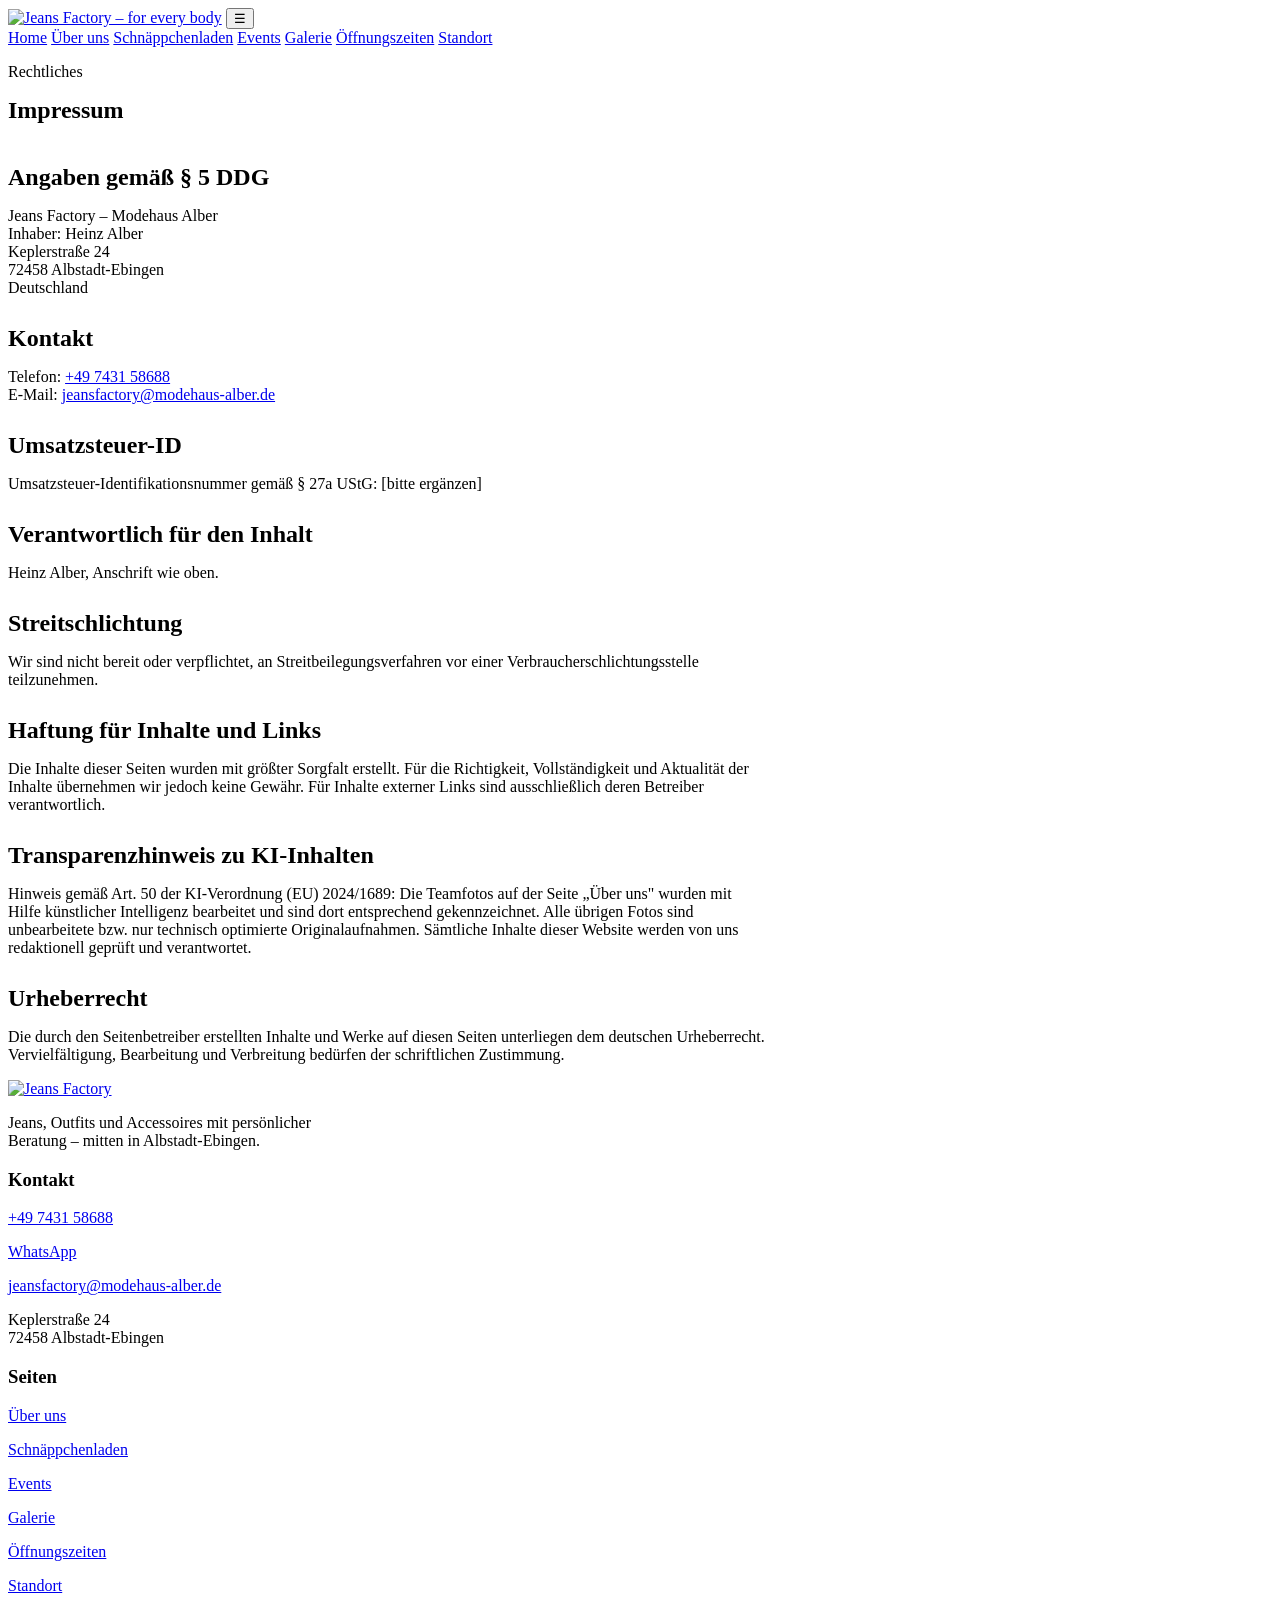
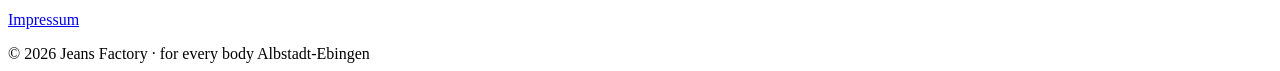
==== impressum.html @ 27e320bf "KI-bearbeitete Teamfotos kennzeichnen (Art. 50 KI-VO) - Dezente Zeile 'Foto KI-bearbeitet' unter den" ====
<!DOCTYPE html>
<html lang="de">
<head>
<meta charset="UTF-8">
<meta name="viewport" content="width=device-width, initial-scale=1.0">
<title>Impressum | Jeans Factory Albstadt-Ebingen</title>
<meta name="robots" content="noindex">
<link rel="stylesheet" href="site.css">
</head>
<body>

<header class="site-header">
  <a class="logo-chip" href="index.html"><img src="assets/logo-jeansfactory.png" alt="Jeans Factory – for every body"></a>
  <button class="nav-toggle" aria-label="Menü">☰</button>
  <nav class="site-nav">
    <a href="index.html">Home</a>
    <a href="ueber-uns.html">Über uns</a>
    <a href="schnaeppchenladen.html">Schnäppchenladen</a>
    <a href="events.html">Events</a>
    <a href="galerie.html">Galerie</a>
    <a href="oeffnungszeiten.html">Öffnungszeiten</a>
    <a href="standort.html">Standort</a>
  </nav>
</header>

<main>
<section class="section">
  <div class="wrap" style="max-width: 760px;">
    <p class="eyebrow">Rechtliches</p>
    <h1 class="h1" style="margin: 12px 0 40px;">Impressum</h1>

    <h2 class="h3" style="margin-bottom: 12px;">Angaben gemäß § 5 DDG</h2>
    <p class="muted" style="margin-bottom: 28px;">
      Jeans Factory – Modehaus Alber<br>
      Inhaber: Heinz Alber<br>
      Keplerstraße 24<br>
      72458 Albstadt-Ebingen<br>
      Deutschland
    </p>

    <h2 class="h3" style="margin-bottom: 12px;">Kontakt</h2>
    <p class="muted" style="margin-bottom: 28px;">
      Telefon: <a href="tel:+49743158688">+49 7431 58688</a><br>
      E-Mail: <a href="mailto:jeansfactory@modehaus-alber.de">jeansfactory@modehaus-alber.de</a>
    </p>

    <h2 class="h3" style="margin-bottom: 12px;">Umsatzsteuer-ID</h2>
    <p class="muted" style="margin-bottom: 28px;">Umsatzsteuer-Identifikationsnummer gemäß § 27a UStG: [bitte ergänzen]</p>

    <h2 class="h3" style="margin-bottom: 12px;">Verantwortlich für den Inhalt</h2>
    <p class="muted" style="margin-bottom: 28px;">Heinz Alber, Anschrift wie oben.</p>

    <h2 class="h3" style="margin-bottom: 12px;">Streitschlichtung</h2>
    <p class="muted" style="margin-bottom: 28px;">Wir sind nicht bereit oder verpflichtet, an Streitbeilegungsverfahren vor einer Verbraucherschlichtungsstelle teilzunehmen.</p>

    <h2 class="h3" style="margin-bottom: 12px;">Haftung für Inhalte und Links</h2>
    <p class="muted" style="margin-bottom: 28px;">Die Inhalte dieser Seiten wurden mit größter Sorgfalt erstellt. Für die Richtigkeit, Vollständigkeit und Aktualität der Inhalte übernehmen wir jedoch keine Gewähr. Für Inhalte externer Links sind ausschließlich deren Betreiber verantwortlich.</p>

    <h2 class="h3" style="margin-bottom: 12px;">Transparenzhinweis zu KI-Inhalten</h2>
    <p class="muted" style="margin-bottom: 28px;">Hinweis gemäß Art. 50 der KI-Verordnung (EU) 2024/1689: Die Teamfotos auf der Seite „Über uns" wurden mit Hilfe künstlicher Intelligenz bearbeitet und sind dort entsprechend gekennzeichnet. Alle übrigen Fotos sind unbearbeitete bzw. nur technisch optimierte Originalaufnahmen. Sämtliche Inhalte dieser Website werden von uns redaktionell geprüft und verantwortet.</p>

    <h2 class="h3" style="margin-bottom: 12px;">Urheberrecht</h2>
    <p class="muted">Die durch den Seitenbetreiber erstellten Inhalte und Werke auf diesen Seiten unterliegen dem deutschen Urheberrecht. Vervielfältigung, Bearbeitung und Verbreitung bedürfen der schriftlichen Zustimmung.</p>
  </div>
</section>
</main>

<footer class="site-footer">
  <div class="wrap footer-grid">
    <div>
      <a class="logo-chip" href="index.html" style="margin-bottom: 16px;"><img src="assets/logo-jeansfactory.png" alt="Jeans Factory" style="height: 38px;"></a>
      <p class="muted" style="max-width: 320px;">Jeans, Outfits und Accessoires mit persönlicher Beratung – mitten in Albstadt-Ebingen.</p>
    </div>
    <div>
      <h3 class="h3">Kontakt</h3>
      <p><a href="tel:+49743158688">+49 7431 58688</a></p>
      <p><a href="https://wa.me/49743158688">WhatsApp</a></p>
      <p><a href="mailto:jeansfactory@modehaus-alber.de">jeansfactory@modehaus-alber.de</a></p>
      <p class="muted">Keplerstraße 24<br>72458 Albstadt-Ebingen</p>
    </div>
    <div>
      <h3 class="h3">Seiten</h3>
      <p><a href="ueber-uns.html">Über uns</a></p>
      <p><a href="schnaeppchenladen.html">Schnäppchenladen</a></p>
      <p><a href="events.html">Events</a></p>
      <p><a href="galerie.html">Galerie</a></p>
      <p><a href="oeffnungszeiten.html">Öffnungszeiten</a></p>
      <p><a href="standort.html">Standort</a></p>
      <p><a href="impressum.html">Impressum</a></p>
    </div>
  </div>
  <div class="wrap footer-note">
    <span>© 2026 Jeans Factory · for every body</span>
    <span>Albstadt-Ebingen</span>
  </div>
</footer>

<script src="site.js"></script>
</body>
</html>
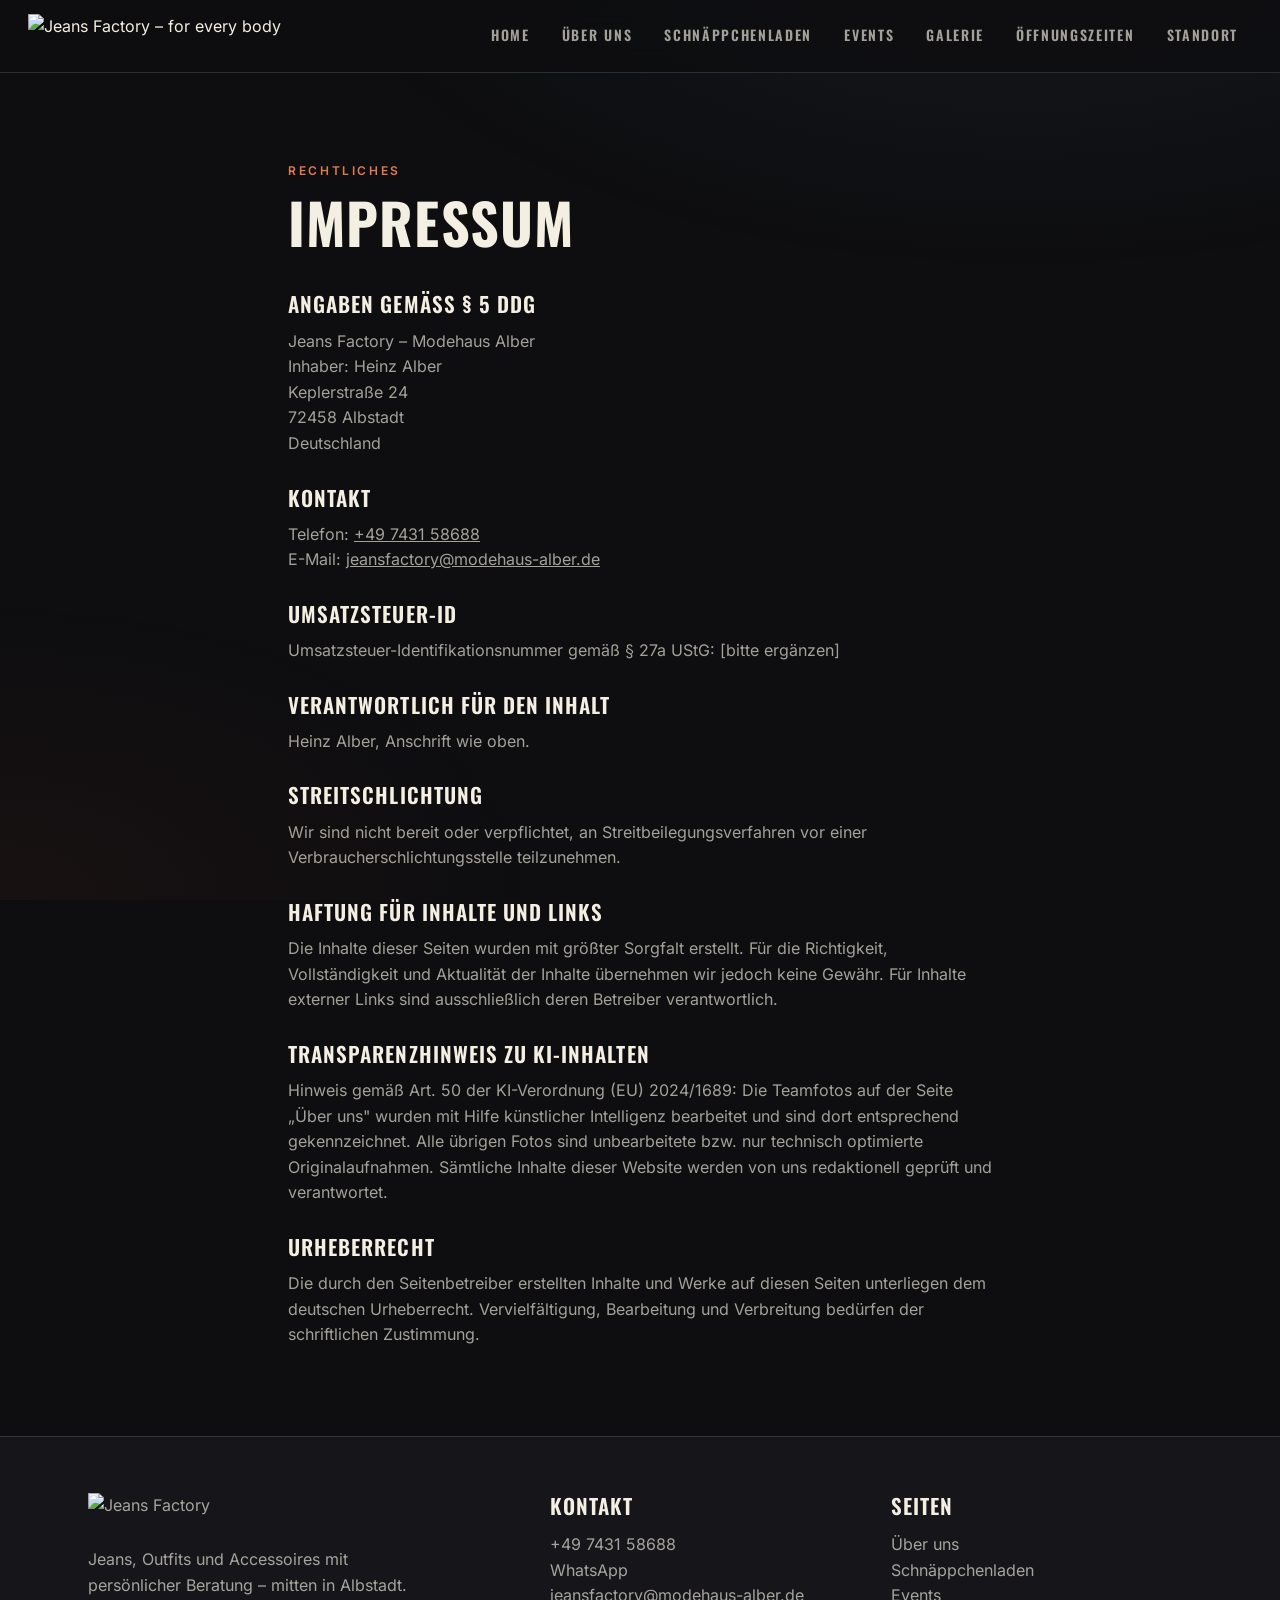
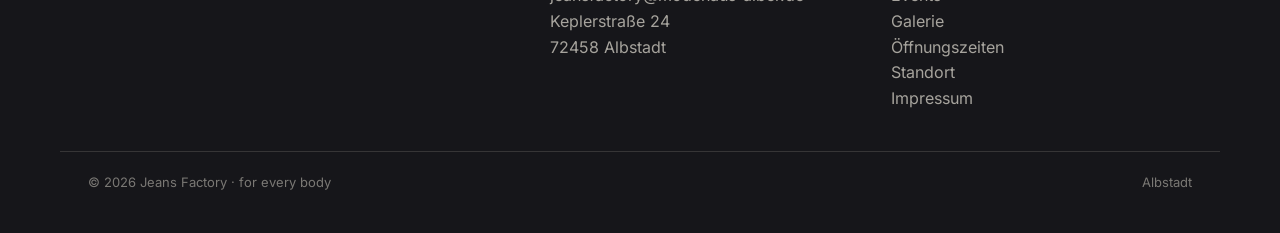
==== commit 0d271897: "Merge main (CSP-Härtung, korrigierte Kontaktdaten) und Verbesserungen CSP-konform portieren Alle Inl" ====
--- a/impressum.html
+++ b/impressum.html
@@ -3,7 +3,9 @@
 <head>
 <meta charset="UTF-8">
 <meta name="viewport" content="width=device-width, initial-scale=1.0">
-<title>Impressum | Jeans Factory Albstadt-Ebingen</title>
+<meta http-equiv="Content-Security-Policy" content="default-src 'none'; script-src 'self'; style-src 'self'; img-src 'self'; font-src 'self'; frame-src https://www.google.com; connect-src 'self'; form-action 'self'; base-uri 'none'; upgrade-insecure-requests">
+<meta name="referrer" content="strict-origin-when-cross-origin">
+<title>Impressum | Jeans Factory Albstadt</title>
 <meta name="robots" content="noindex">
 <link rel="stylesheet" href="site.css">
 </head>
@@ -25,41 +27,41 @@
 
 <main>
 <section class="section">
-  <div class="wrap" style="max-width: 760px;">
+  <div class="wrap u19">
     <p class="eyebrow">Rechtliches</p>
-    <h1 class="h1" style="margin: 12px 0 40px;">Impressum</h1>
+    <h1 class="h1 u20">Impressum</h1>
 
-    <h2 class="h3" style="margin-bottom: 12px;">Angaben gemäß § 5 DDG</h2>
-    <p class="muted" style="margin-bottom: 28px;">
+    <h2 class="h3 u21">Angaben gemäß § 5 DDG</h2>
+    <p class="muted u4">
       Jeans Factory – Modehaus Alber<br>
       Inhaber: Heinz Alber<br>
       Keplerstraße 24<br>
-      72458 Albstadt-Ebingen<br>
+      72458 Albstadt<br>
       Deutschland
     </p>
 
-    <h2 class="h3" style="margin-bottom: 12px;">Kontakt</h2>
-    <p class="muted" style="margin-bottom: 28px;">
+    <h2 class="h3 u21">Kontakt</h2>
+    <p class="muted u4">
       Telefon: <a href="tel:+49743158688">+49 7431 58688</a><br>
       E-Mail: <a href="mailto:jeansfactory@modehaus-alber.de">jeansfactory@modehaus-alber.de</a>
     </p>
 
-    <h2 class="h3" style="margin-bottom: 12px;">Umsatzsteuer-ID</h2>
-    <p class="muted" style="margin-bottom: 28px;">Umsatzsteuer-Identifikationsnummer gemäß § 27a UStG: [bitte ergänzen]</p>
+    <h2 class="h3 u21">Umsatzsteuer-ID</h2>
+    <p class="muted u4">Umsatzsteuer-Identifikationsnummer gemäß § 27a UStG: [bitte ergänzen]</p>
 
-    <h2 class="h3" style="margin-bottom: 12px;">Verantwortlich für den Inhalt</h2>
-    <p class="muted" style="margin-bottom: 28px;">Heinz Alber, Anschrift wie oben.</p>
+    <h2 class="h3 u21">Verantwortlich für den Inhalt</h2>
+    <p class="muted u4">Heinz Alber, Anschrift wie oben.</p>
 
-    <h2 class="h3" style="margin-bottom: 12px;">Streitschlichtung</h2>
-    <p class="muted" style="margin-bottom: 28px;">Wir sind nicht bereit oder verpflichtet, an Streitbeilegungsverfahren vor einer Verbraucherschlichtungsstelle teilzunehmen.</p>
+    <h2 class="h3 u21">Streitschlichtung</h2>
+    <p class="muted u4">Wir sind nicht bereit oder verpflichtet, an Streitbeilegungsverfahren vor einer Verbraucherschlichtungsstelle teilzunehmen.</p>
 
-    <h2 class="h3" style="margin-bottom: 12px;">Haftung für Inhalte und Links</h2>
-    <p class="muted" style="margin-bottom: 28px;">Die Inhalte dieser Seiten wurden mit größter Sorgfalt erstellt. Für die Richtigkeit, Vollständigkeit und Aktualität der Inhalte übernehmen wir jedoch keine Gewähr. Für Inhalte externer Links sind ausschließlich deren Betreiber verantwortlich.</p>
+    <h2 class="h3 u21">Haftung für Inhalte und Links</h2>
+    <p class="muted u4">Die Inhalte dieser Seiten wurden mit größter Sorgfalt erstellt. Für die Richtigkeit, Vollständigkeit und Aktualität der Inhalte übernehmen wir jedoch keine Gewähr. Für Inhalte externer Links sind ausschließlich deren Betreiber verantwortlich.</p>
 
-    <h2 class="h3" style="margin-bottom: 12px;">Transparenzhinweis zu KI-Inhalten</h2>
-    <p class="muted" style="margin-bottom: 28px;">Hinweis gemäß Art. 50 der KI-Verordnung (EU) 2024/1689: Die Teamfotos auf der Seite „Über uns" wurden mit Hilfe künstlicher Intelligenz bearbeitet und sind dort entsprechend gekennzeichnet. Alle übrigen Fotos sind unbearbeitete bzw. nur technisch optimierte Originalaufnahmen. Sämtliche Inhalte dieser Website werden von uns redaktionell geprüft und verantwortet.</p>
+    <h2 class="h3 u21">Transparenzhinweis zu KI-Inhalten</h2>
+    <p class="muted u4">Hinweis gemäß Art. 50 der KI-Verordnung (EU) 2024/1689: Die Teamfotos auf der Seite „Über uns" wurden mit Hilfe künstlicher Intelligenz bearbeitet und sind dort entsprechend gekennzeichnet. Alle übrigen Fotos sind unbearbeitete bzw. nur technisch optimierte Originalaufnahmen. Sämtliche Inhalte dieser Website werden von uns redaktionell geprüft und verantwortet.</p>
 
-    <h2 class="h3" style="margin-bottom: 12px;">Urheberrecht</h2>
+    <h2 class="h3 u21">Urheberrecht</h2>
     <p class="muted">Die durch den Seitenbetreiber erstellten Inhalte und Werke auf diesen Seiten unterliegen dem deutschen Urheberrecht. Vervielfältigung, Bearbeitung und Verbreitung bedürfen der schriftlichen Zustimmung.</p>
   </div>
 </section>
@@ -68,15 +70,15 @@
 <footer class="site-footer">
   <div class="wrap footer-grid">
     <div>
-      <a class="logo-chip" href="index.html" style="margin-bottom: 16px;"><img src="assets/logo-jeansfactory.png" alt="Jeans Factory" style="height: 38px;"></a>
-      <p class="muted" style="max-width: 320px;">Jeans, Outfits und Accessoires mit persönlicher Beratung – mitten in Albstadt-Ebingen.</p>
+      <a class="logo-chip u11" href="index.html"><img class="u12" src="assets/logo-jeansfactory.png" alt="Jeans Factory"></a>
+      <p class="muted u13">Jeans, Outfits und Accessoires mit persönlicher Beratung – mitten in Albstadt.</p>
     </div>
     <div>
       <h3 class="h3">Kontakt</h3>
       <p><a href="tel:+49743158688">+49 7431 58688</a></p>
-      <p><a href="https://wa.me/49743158688">WhatsApp</a></p>
+      <p><a href="https://wa.me/4915205650263">WhatsApp</a></p>
       <p><a href="mailto:jeansfactory@modehaus-alber.de">jeansfactory@modehaus-alber.de</a></p>
-      <p class="muted">Keplerstraße 24<br>72458 Albstadt-Ebingen</p>
+      <p class="muted">Keplerstraße 24<br>72458 Albstadt</p>
     </div>
     <div>
       <h3 class="h3">Seiten</h3>
@@ -91,7 +93,7 @@
   </div>
   <div class="wrap footer-note">
     <span>© 2026 Jeans Factory · for every body</span>
-    <span>Albstadt-Ebingen</span>
+    <span>Albstadt</span>
   </div>
 </footer>
 
--- a/site.css
+++ b/site.css
@@ -0,0 +1,657 @@
+/* Jeans Factory — Industrial dark site styles */
+/* Selbst gehostete Schriften (keine Anfragen an Google-Server) */
+@font-face {
+  font-family: 'Bebas Neue';
+  font-style: normal;
+  font-weight: 400;
+  font-display: swap;
+  src: url(assets/fonts/bebas-neue-latin-ext.woff2) format('woff2');
+  unicode-range: U+0100-02BA, U+02BD-02C5, U+02C7-02CC, U+02CE-02D7, U+02DD-02FF, U+0304, U+0308, U+0329, U+1D00-1DBF, U+1E00-1E9F, U+1EF2-1EFF, U+2020, U+20A0-20AB, U+20AD-20C0, U+2113, U+2C60-2C7F, U+A720-A7FF;
+}
+@font-face {
+  font-family: 'Bebas Neue';
+  font-style: normal;
+  font-weight: 400;
+  font-display: swap;
+  src: url(assets/fonts/bebas-neue-latin.woff2) format('woff2');
+  unicode-range: U+0000-00FF, U+0131, U+0152-0153, U+02BB-02BC, U+02C6, U+02DA, U+02DC, U+0304, U+0308, U+0329, U+2000-206F, U+20AC, U+2122, U+2191, U+2193, U+2212, U+2215, U+FEFF, U+FFFD;
+}
+@font-face {
+  font-family: 'Caveat';
+  font-style: normal;
+  font-weight: 500;
+  font-display: swap;
+  src: url(assets/fonts/caveat-latin-ext.woff2) format('woff2');
+  unicode-range: U+0100-02BA, U+02BD-02C5, U+02C7-02CC, U+02CE-02D7, U+02DD-02FF, U+0304, U+0308, U+0329, U+1D00-1DBF, U+1E00-1E9F, U+1EF2-1EFF, U+2020, U+20A0-20AB, U+20AD-20C0, U+2113, U+2C60-2C7F, U+A720-A7FF;
+}
+@font-face {
+  font-family: 'Caveat';
+  font-style: normal;
+  font-weight: 500;
+  font-display: swap;
+  src: url(assets/fonts/caveat-latin.woff2) format('woff2');
+  unicode-range: U+0000-00FF, U+0131, U+0152-0153, U+02BB-02BC, U+02C6, U+02DA, U+02DC, U+0304, U+0308, U+0329, U+2000-206F, U+20AC, U+2122, U+2191, U+2193, U+2212, U+2215, U+FEFF, U+FFFD;
+}
+@font-face {
+  font-family: 'Caveat';
+  font-style: normal;
+  font-weight: 700;
+  font-display: swap;
+  src: url(assets/fonts/caveat-latin-ext.woff2) format('woff2');
+  unicode-range: U+0100-02BA, U+02BD-02C5, U+02C7-02CC, U+02CE-02D7, U+02DD-02FF, U+0304, U+0308, U+0329, U+1D00-1DBF, U+1E00-1E9F, U+1EF2-1EFF, U+2020, U+20A0-20AB, U+20AD-20C0, U+2113, U+2C60-2C7F, U+A720-A7FF;
+}
+@font-face {
+  font-family: 'Caveat';
+  font-style: normal;
+  font-weight: 700;
+  font-display: swap;
+  src: url(assets/fonts/caveat-latin.woff2) format('woff2');
+  unicode-range: U+0000-00FF, U+0131, U+0152-0153, U+02BB-02BC, U+02C6, U+02DA, U+02DC, U+0304, U+0308, U+0329, U+2000-206F, U+20AC, U+2122, U+2191, U+2193, U+2212, U+2215, U+FEFF, U+FFFD;
+}
+@font-face {
+  font-family: 'Inter';
+  font-style: normal;
+  font-weight: 400;
+  font-display: swap;
+  src: url(assets/fonts/inter-latin-ext.woff2) format('woff2');
+  unicode-range: U+0100-02BA, U+02BD-02C5, U+02C7-02CC, U+02CE-02D7, U+02DD-02FF, U+0304, U+0308, U+0329, U+1D00-1DBF, U+1E00-1E9F, U+1EF2-1EFF, U+2020, U+20A0-20AB, U+20AD-20C0, U+2113, U+2C60-2C7F, U+A720-A7FF;
+}
+@font-face {
+  font-family: 'Inter';
+  font-style: normal;
+  font-weight: 400;
+  font-display: swap;
+  src: url(assets/fonts/inter-latin.woff2) format('woff2');
+  unicode-range: U+0000-00FF, U+0131, U+0152-0153, U+02BB-02BC, U+02C6, U+02DA, U+02DC, U+0304, U+0308, U+0329, U+2000-206F, U+20AC, U+2122, U+2191, U+2193, U+2212, U+2215, U+FEFF, U+FFFD;
+}
+@font-face {
+  font-family: 'Inter';
+  font-style: normal;
+  font-weight: 500;
+  font-display: swap;
+  src: url(assets/fonts/inter-latin-ext.woff2) format('woff2');
+  unicode-range: U+0100-02BA, U+02BD-02C5, U+02C7-02CC, U+02CE-02D7, U+02DD-02FF, U+0304, U+0308, U+0329, U+1D00-1DBF, U+1E00-1E9F, U+1EF2-1EFF, U+2020, U+20A0-20AB, U+20AD-20C0, U+2113, U+2C60-2C7F, U+A720-A7FF;
+}
+@font-face {
+  font-family: 'Inter';
+  font-style: normal;
+  font-weight: 500;
+  font-display: swap;
+  src: url(assets/fonts/inter-latin.woff2) format('woff2');
+  unicode-range: U+0000-00FF, U+0131, U+0152-0153, U+02BB-02BC, U+02C6, U+02DA, U+02DC, U+0304, U+0308, U+0329, U+2000-206F, U+20AC, U+2122, U+2191, U+2193, U+2212, U+2215, U+FEFF, U+FFFD;
+}
+@font-face {
+  font-family: 'Inter';
+  font-style: normal;
+  font-weight: 600;
+  font-display: swap;
+  src: url(assets/fonts/inter-latin-ext.woff2) format('woff2');
+  unicode-range: U+0100-02BA, U+02BD-02C5, U+02C7-02CC, U+02CE-02D7, U+02DD-02FF, U+0304, U+0308, U+0329, U+1D00-1DBF, U+1E00-1E9F, U+1EF2-1EFF, U+2020, U+20A0-20AB, U+20AD-20C0, U+2113, U+2C60-2C7F, U+A720-A7FF;
+}
+@font-face {
+  font-family: 'Inter';
+  font-style: normal;
+  font-weight: 600;
+  font-display: swap;
+  src: url(assets/fonts/inter-latin.woff2) format('woff2');
+  unicode-range: U+0000-00FF, U+0131, U+0152-0153, U+02BB-02BC, U+02C6, U+02DA, U+02DC, U+0304, U+0308, U+0329, U+2000-206F, U+20AC, U+2122, U+2191, U+2193, U+2212, U+2215, U+FEFF, U+FFFD;
+}
+@font-face {
+  font-family: 'Inter';
+  font-style: normal;
+  font-weight: 700;
+  font-display: swap;
+  src: url(assets/fonts/inter-latin-ext.woff2) format('woff2');
+  unicode-range: U+0100-02BA, U+02BD-02C5, U+02C7-02CC, U+02CE-02D7, U+02DD-02FF, U+0304, U+0308, U+0329, U+1D00-1DBF, U+1E00-1E9F, U+1EF2-1EFF, U+2020, U+20A0-20AB, U+20AD-20C0, U+2113, U+2C60-2C7F, U+A720-A7FF;
+}
+@font-face {
+  font-family: 'Inter';
+  font-style: normal;
+  font-weight: 700;
+  font-display: swap;
+  src: url(assets/fonts/inter-latin.woff2) format('woff2');
+  unicode-range: U+0000-00FF, U+0131, U+0152-0153, U+02BB-02BC, U+02C6, U+02DA, U+02DC, U+0304, U+0308, U+0329, U+2000-206F, U+20AC, U+2122, U+2191, U+2193, U+2212, U+2215, U+FEFF, U+FFFD;
+}
+@font-face {
+  font-family: 'Oswald';
+  font-style: normal;
+  font-weight: 500;
+  font-display: swap;
+  src: url(assets/fonts/oswald-latin-ext.woff2) format('woff2');
+  unicode-range: U+0100-02BA, U+02BD-02C5, U+02C7-02CC, U+02CE-02D7, U+02DD-02FF, U+0304, U+0308, U+0329, U+1D00-1DBF, U+1E00-1E9F, U+1EF2-1EFF, U+2020, U+20A0-20AB, U+20AD-20C0, U+2113, U+2C60-2C7F, U+A720-A7FF;
+}
+@font-face {
+  font-family: 'Oswald';
+  font-style: normal;
+  font-weight: 500;
+  font-display: swap;
+  src: url(assets/fonts/oswald-latin.woff2) format('woff2');
+  unicode-range: U+0000-00FF, U+0131, U+0152-0153, U+02BB-02BC, U+02C6, U+02DA, U+02DC, U+0304, U+0308, U+0329, U+2000-206F, U+20AC, U+2122, U+2191, U+2193, U+2212, U+2215, U+FEFF, U+FFFD;
+}
+@font-face {
+  font-family: 'Oswald';
+  font-style: normal;
+  font-weight: 600;
+  font-display: swap;
+  src: url(assets/fonts/oswald-latin-ext.woff2) format('woff2');
+  unicode-range: U+0100-02BA, U+02BD-02C5, U+02C7-02CC, U+02CE-02D7, U+02DD-02FF, U+0304, U+0308, U+0329, U+1D00-1DBF, U+1E00-1E9F, U+1EF2-1EFF, U+2020, U+20A0-20AB, U+20AD-20C0, U+2113, U+2C60-2C7F, U+A720-A7FF;
+}
+@font-face {
+  font-family: 'Oswald';
+  font-style: normal;
+  font-weight: 600;
+  font-display: swap;
+  src: url(assets/fonts/oswald-latin.woff2) format('woff2');
+  unicode-range: U+0000-00FF, U+0131, U+0152-0153, U+02BB-02BC, U+02C6, U+02DA, U+02DC, U+0304, U+0308, U+0329, U+2000-206F, U+20AC, U+2122, U+2191, U+2193, U+2212, U+2215, U+FEFF, U+FFFD;
+}
+@font-face {
+  font-family: 'Oswald';
+  font-style: normal;
+  font-weight: 700;
+  font-display: swap;
+  src: url(assets/fonts/oswald-latin-ext.woff2) format('woff2');
+  unicode-range: U+0100-02BA, U+02BD-02C5, U+02C7-02CC, U+02CE-02D7, U+02DD-02FF, U+0304, U+0308, U+0329, U+1D00-1DBF, U+1E00-1E9F, U+1EF2-1EFF, U+2020, U+20A0-20AB, U+20AD-20C0, U+2113, U+2C60-2C7F, U+A720-A7FF;
+}
+@font-face {
+  font-family: 'Oswald';
+  font-style: normal;
+  font-weight: 700;
+  font-display: swap;
+  src: url(assets/fonts/oswald-latin.woff2) format('woff2');
+  unicode-range: U+0000-00FF, U+0131, U+0152-0153, U+02BB-02BC, U+02C6, U+02DA, U+02DC, U+0304, U+0308, U+0329, U+2000-206F, U+20AC, U+2122, U+2191, U+2193, U+2212, U+2215, U+FEFF, U+FFFD;
+}
+
+:root {
+  --ink: #0E0E10;
+  --ink-2: #16161a;
+  --ink-3: #1e1e24;
+  --concrete: #26262c;
+  --bone: #F4EFE3;
+  --bone-muted: rgba(244,239,227,0.65);
+  --bone-soft: rgba(244,239,227,0.45);
+  --rust: #C04A2B;
+  --rust-soft: #E07B4F;
+  --denim: #4A7396;
+  --denim-light: #9DB6CC;
+  --line: rgba(244,239,227,0.14);
+  --font-banner: "Bebas Neue", "Oswald", sans-serif;
+  --font-headline: "Oswald", "Helvetica Neue", sans-serif;
+  --font-body: "Inter", "Helvetica Neue", sans-serif;
+  --font-script: "Caveat", cursive;
+}
+
+* { box-sizing: border-box; margin: 0; padding: 0; }
+html { scroll-behavior: smooth; }
+body {
+  background: var(--ink);
+  color: var(--bone);
+  font-family: var(--font-body);
+  font-size: 16px;
+  line-height: 1.6;
+  -webkit-font-smoothing: antialiased;
+}
+body::before {
+  content: "";
+  position: fixed; inset: 0; z-index: 0; pointer-events: none;
+  background:
+    radial-gradient(1200px 600px at 80% -10%, rgba(74,115,150,0.10), transparent 60%),
+    radial-gradient(900px 500px at 0% 100%, rgba(192,74,43,0.06), transparent 60%);
+}
+main { position: relative; z-index: 1; }
+img { display: block; max-width: 100%; }
+a { color: inherit; }
+
+/* ---------- Header ---------- */
+.site-header {
+  position: sticky; top: 0; z-index: 50;
+  display: flex; align-items: center; justify-content: space-between;
+  gap: 24px;
+  padding: 14px 28px;
+  background: rgba(14,14,16,0.82);
+  backdrop-filter: blur(14px);
+  border-bottom: 1px solid var(--line);
+}
+.logo-chip {
+  display: inline-flex; align-items: center;
+  background: transparent;
+  padding: 0;
+  text-decoration: none;
+}
+.logo-chip img { height: 44px; width: auto; }
+.site-nav { display: flex; align-items: center; gap: 4px; }
+.site-nav a {
+  font-family: var(--font-headline);
+  font-weight: 600; font-size: 14px;
+  letter-spacing: 0.12em; text-transform: uppercase;
+  color: var(--bone-muted);
+  text-decoration: none;
+  white-space: nowrap;
+  padding: 10px 14px;
+  border-bottom: 2px solid transparent;
+  transition: color .2s, border-color .2s;
+}
+.site-nav a:hover { color: var(--bone); }
+.site-nav a.active { color: var(--bone); border-bottom-color: var(--rust); }
+.nav-toggle {
+  display: none;
+  background: none; border: 1px solid var(--line); border-radius: 2px;
+  color: var(--bone); font-size: 22px; line-height: 1;
+  padding: 8px 12px; cursor: pointer;
+}
+@media (max-width: 1020px) {
+  .nav-toggle { display: block; }
+  .site-nav {
+    position: absolute; top: 100%; left: 0; right: 0;
+    flex-direction: column; align-items: stretch;
+    background: rgba(14,14,16,0.97);
+    border-bottom: 1px solid var(--line);
+    padding: 8px 16px 16px;
+    display: none;
+  }
+  .site-nav.open { display: flex; }
+  .site-nav a { border-bottom: none; border-left: 2px solid transparent; }
+  .site-nav a.active { border-left-color: var(--rust); }
+}
+
+/* ---------- Type ---------- */
+.eyebrow {
+  font-family: var(--font-body); font-weight: 600; font-size: 12px;
+  letter-spacing: 0.22em; text-transform: uppercase;
+  color: var(--rust-soft);
+}
+.h-banner {
+  font-family: var(--font-banner);
+  font-size: clamp(56px, 9vw, 128px);
+  line-height: 0.9; letter-spacing: 0.02em;
+  text-transform: uppercase;
+}
+.h1 {
+  font-family: var(--font-headline); font-weight: 700;
+  font-size: clamp(34px, 5vw, 56px);
+  line-height: 1.05; text-transform: uppercase; letter-spacing: 0.02em;
+}
+.h2 {
+  font-family: var(--font-headline); font-weight: 600;
+  font-size: clamp(26px, 3.4vw, 38px);
+  line-height: 1.1; text-transform: uppercase; letter-spacing: 0.03em;
+}
+.h3 {
+  font-family: var(--font-headline); font-weight: 600;
+  font-size: 21px; line-height: 1.2;
+  text-transform: uppercase; letter-spacing: 0.05em;
+}
+.lead { font-size: 19px; line-height: 1.55; color: var(--bone-muted); }
+.muted { color: var(--bone-muted); }
+.script { font-family: var(--font-script); font-weight: 700; font-size: 30px; color: var(--rust-soft); line-height: 1.1; }
+
+/* ---------- Layout ---------- */
+.wrap { max-width: 1160px; margin: 0 auto; padding: 0 28px; }
+.section { padding: 88px 0; }
+.section-tight { padding: 56px 0; }
+.section-head { display: grid; gap: 12px; margin-bottom: 44px; max-width: 720px; }
+
+@media (max-width: 840px) {
+  .section { padding: 56px 0; }
+}
+
+/* ---------- Buttons ---------- */
+.btn {
+  display: inline-flex; align-items: center; gap: 10px;
+  font-family: var(--font-headline); font-weight: 600; font-size: 14px;
+  letter-spacing: 0.14em; text-transform: uppercase;
+  padding: 14px 26px;
+  text-decoration: none; cursor: pointer;
+  border-radius: 2px;
+  border: 1px solid transparent;
+  transition: transform .2s, background .2s, border-color .2s, color .2s;
+}
+.btn:hover { transform: translateY(-2px); }
+.btn-primary { background: var(--rust); color: var(--bone); }
+.btn-primary:hover { background: var(--rust-soft); }
+.btn-ghost { border-color: var(--line); color: var(--bone); background: transparent; }
+.btn-ghost:hover { border-color: var(--bone-soft); }
+.btn-whatsapp { background: #1f8a5b; color: #fff; }
+.btn-whatsapp:hover { background: #27a56e; }
+
+/* ---------- Cards / surfaces ---------- */
+.panel {
+  background: var(--ink-2);
+  border: 1px solid var(--line);
+  border-radius: 2px;
+}
+.tag {
+  display: inline-block;
+  font-family: var(--font-headline); font-weight: 600; font-size: 13px;
+  letter-spacing: 0.1em; text-transform: uppercase;
+  border: 1px solid var(--line);
+  color: var(--bone-muted);
+  padding: 8px 16px; border-radius: 999px;
+  transition: border-color .2s, color .2s;
+}
+.tag:hover { border-color: var(--rust-soft); color: var(--bone); }
+
+/* ---------- Photo treatment ---------- */
+.photo {
+  position: relative; overflow: hidden; border-radius: 2px;
+  border: 1px solid var(--line);
+}
+.photo img { width: 100%; height: 100%; object-fit: cover; transition: transform .6s ease; }
+.photo:hover img { transform: scale(1.04); }
+
+/* ---------- Reveal on scroll ---------- */
+.reveal { opacity: 0; transform: translateY(24px); transition: opacity .7s ease, transform .7s ease; }
+.reveal.in { opacity: 1; transform: none; }
+@media (prefers-reduced-motion: reduce) {
+  .reveal { opacity: 1; transform: none; transition: none; }
+  .photo img { transition: none; }
+}
+
+/* ---------- Opening hours table ---------- */
+.hours { display: grid; gap: 0; }
+.hours-row {
+  display: flex; justify-content: space-between; align-items: baseline; gap: 24px;
+  padding: 16px 0;
+  border-bottom: 1px solid var(--line);
+}
+.hours-row .day { font-family: var(--font-headline); font-weight: 600; letter-spacing: 0.08em; text-transform: uppercase; font-size: 15px; }
+.hours-row .time { font-size: 16px; color: var(--bone-muted); white-space: nowrap; }
+.hours-row.today .day, .hours-row.today .time { color: var(--rust-soft); }
+.open-badge {
+  display: inline-flex; align-items: center; gap: 10px;
+  font-family: var(--font-headline); font-weight: 600; font-size: 13px;
+  letter-spacing: 0.12em; text-transform: uppercase;
+  padding: 10px 18px; border-radius: 999px;
+  border: 1px solid var(--line);
+}
+.open-badge .dot { width: 9px; height: 9px; border-radius: 50%; background: #37b06f; }
+.open-badge.closed .dot { background: var(--rust); }
+
+/* ---------- Footer ---------- */
+.site-footer {
+  border-top: 1px solid var(--line);
+  padding: 56px 0 40px;
+  background: var(--ink-2);
+  position: relative; z-index: 1;
+}
+.footer-grid { display: grid; grid-template-columns: 1.4fr 1fr 1fr; gap: 40px; }
+@media (max-width: 840px) { .footer-grid { grid-template-columns: 1fr; } }
+.site-footer .h3 { margin-bottom: 14px; }
+.site-footer a { color: var(--bone-muted); text-decoration: none; }
+.site-footer a:hover { color: var(--bone); }
+.footer-note { margin-top: 40px; padding-top: 20px; border-top: 1px solid var(--line); font-size: 13px; color: var(--bone-soft); display: flex; justify-content: space-between; flex-wrap: wrap; gap: 12px; }
+
+/* ---------- Team ---------- */
+.team-grid {
+  display: grid;
+  grid-template-columns: repeat(4, 1fr);
+  gap: 24px;
+}
+@media (max-width: 900px) { .team-grid { grid-template-columns: 1fr 1fr; } }
+@media (max-width: 520px) { .team-grid { grid-template-columns: 1fr; } }
+.team-card { text-align: center; }
+.team-photo {
+  position: relative; overflow: hidden;
+  aspect-ratio: 3/4; border-radius: 2px;
+  border: 1px solid var(--line);
+  background: var(--ink-3);
+  margin-bottom: 16px;
+}
+.team-photo img { width: 100%; height: 100%; object-fit: cover; transition: transform .6s ease; }
+.team-card:hover .team-photo img { transform: scale(1.04); }
+.team-initials {
+  position: absolute; inset: 0;
+  display: flex; align-items: center; justify-content: center;
+  font-family: var(--font-headline); font-weight: 700;
+  font-size: 46px; letter-spacing: 0.04em;
+  color: var(--bone-soft);
+  background: linear-gradient(160deg, var(--ink-3), var(--concrete));
+}
+.team-name { font-family: var(--font-headline); font-weight: 600; font-size: 19px; letter-spacing: 0.03em; text-transform: uppercase; }
+.team-role { color: var(--rust-soft); font-size: 14px; margin-top: 4px; }
+.team-note { color: var(--bone-soft); font-size: 13px; margin-top: 6px; }
+
+/* ---------- Event list & detail ---------- */
+.event-list { display: grid; gap: 24px; }
+.event-card {
+  display: grid; grid-template-columns: 300px 1fr;
+  gap: 0; overflow: hidden;
+  background: var(--ink-2);
+  border: 1px solid var(--line); border-radius: 2px;
+  text-decoration: none; color: inherit;
+  transition: border-color .2s, transform .2s;
+}
+.event-card:hover { border-color: var(--rust-soft); transform: translateY(-2px); }
+.event-card-media { position: relative; overflow: hidden; min-height: 200px; }
+.event-card-media img { width: 100%; height: 100%; object-fit: cover; transition: transform .6s ease; }
+.event-card:hover .event-card-media img { transform: scale(1.05); }
+.event-card-body { padding: 28px 30px; display: flex; flex-direction: column; justify-content: center; }
+.event-date {
+  font-family: var(--font-headline); font-weight: 600; font-size: 13px;
+  letter-spacing: 0.14em; text-transform: uppercase; color: var(--rust-soft);
+  margin-bottom: 8px;
+}
+.event-cta {
+  font-family: var(--font-headline); font-weight: 600; font-size: 13px;
+  letter-spacing: 0.12em; text-transform: uppercase; color: var(--bone);
+  margin-top: 16px; display: inline-flex; align-items: center; gap: 8px;
+}
+@media (max-width: 720px) {
+  .event-card { grid-template-columns: 1fr; }
+  .event-card-media { min-height: 220px; }
+}
+.event-facts { display: grid; grid-template-columns: repeat(3, 1fr); gap: 18px; }
+@media (max-width: 840px) { .event-facts { grid-template-columns: 1fr 1fr; } }
+@media (max-width: 520px) { .event-facts { grid-template-columns: 1fr; } }
+.event-fact {
+  background: var(--ink-2); border: 1px solid var(--line); border-radius: 2px;
+  padding: 22px 22px 24px;
+}
+.event-fact h3 { font-family: var(--font-headline); font-weight: 600; font-size: 15px; letter-spacing: 0.08em; text-transform: uppercase; margin-bottom: 8px; }
+.event-fact .kicker { color: var(--rust-soft); font-size: 12px; letter-spacing: 0.16em; text-transform: uppercase; font-weight: 600; display: block; margin-bottom: 10px; }
+.event-fact p { color: var(--bone-muted); font-size: 15px; }
+.event-gallery { display: grid; grid-template-columns: repeat(3, 1fr); gap: 16px; }
+@media (max-width: 840px) { .event-gallery { grid-template-columns: 1fr 1fr; } }
+.back-link {
+  font-family: var(--font-headline); font-weight: 600; font-size: 13px;
+  letter-spacing: 0.12em; text-transform: uppercase; color: var(--bone-muted);
+  text-decoration: none; display: inline-flex; gap: 8px; align-items: center;
+}
+.back-link:hover { color: var(--bone); }
+
+/* ---------- Forms ---------- */
+.field { display: grid; gap: 8px; }
+.field label { font-family: var(--font-headline); font-weight: 600; font-size: 13px; letter-spacing: 0.1em; text-transform: uppercase; color: var(--bone-muted); }
+.field input, .field textarea {
+  background: var(--ink-3);
+  border: 1px solid var(--line);
+  border-radius: 2px;
+  color: var(--bone);
+  font-family: var(--font-body); font-size: 16px;
+  padding: 13px 14px;
+}
+.field input:focus, .field textarea:focus { outline: none; border-color: var(--denim-light); }
+
+/* ---------- Galerie (galerie.html) ---------- */
+.masonry { columns: 3; column-gap: 18px; }
+.masonry .photo { margin-bottom: 18px; break-inside: avoid; }
+@media (max-width: 900px) { .masonry { columns: 2; } }
+@media (max-width: 560px) { .masonry { columns: 1; } }
+.lightbox {
+  position: fixed; inset: 0; z-index: 100;
+  background: rgba(14,14,16,0.94);
+  display: none; align-items: center; justify-content: center;
+  padding: 40px; cursor: zoom-out;
+}
+.lightbox.open { display: flex; }
+.lightbox img { max-width: 100%; max-height: 100%; object-fit: contain; }
+
+/* ---------- Aus Inline-Styles generierte Utility-Klassen (CSP: style-src 'self') ---------- */
+.u1 { margin-bottom: 24px !important; }
+.u2 { margin-bottom: 44px !important; }
+.u3 { aspect-ratio: 16/7 !important; }
+.u4 { margin-bottom: 28px !important; }
+.u5 { aspect-ratio: 3/4 !important; }
+.u6 { aspect-ratio: 3/4 !important; transition-delay: .1s !important; }
+.u7 { aspect-ratio: 3/4 !important; transition-delay: .2s !important; }
+.u8 { padding: 40px !important; display: flex !important; align-items: center !important; justify-content: space-between !important; gap: 24px !important; flex-wrap: wrap !important; }
+.u9 { margin-bottom: 8px !important; }
+.u10 { display: flex !important; gap: 14px !important; flex-wrap: wrap !important; }
+.u11 { margin-bottom: 16px !important; }
+.u12 { height: 38px !important; }
+.u13 { max-width: 320px !important; }
+.u14 { margin-bottom: 10px !important; }
+.u15 { display: flex !important; gap: 14px !important; flex-wrap: wrap !important; margin-top: 8px !important; }
+.u16 { margin-bottom: 32px !important; }
+.u17 { font-size: 0.6em !important; letter-spacing: 0.06em !important; }
+.u18 { background: var(--ink-2) !important; border-top: 1px solid var(--line) !important; }
+.u19 { max-width: 760px !important; }
+.u20 { margin: 12px 0 40px !important; }
+.u21 { margin-bottom: 12px !important; }
+.u22 { position: relative !important; min-height: 82vh !important; display: flex !important; align-items: flex-end !important; overflow: hidden !important; }
+.u23 { position: absolute !important; inset: 0 !important; width: 100% !important; height: 100% !important; object-fit: cover !important; }
+.u24 { position: absolute !important; inset: 0 !important; background: linear-gradient(180deg, rgba(14,14,16,0.55) 0%, rgba(14,14,16,0.25) 40%, rgba(14,14,16,0.92) 100%) !important; }
+.u25 { position: relative !important; padding-top: 96px !important; padding-bottom: 72px !important; }
+.u26 { margin: 10px 0 6px !important; }
+.u27 { max-width: 560px !important; margin-top: 18px !important; color: var(--bone) !important; }
+.u28 { display: flex !important; gap: 14px !important; flex-wrap: wrap !important; margin-top: 30px !important; }
+.u29 { display: grid !important; grid-template-columns: 1.1fr 1fr !important; gap: 56px !important; align-items: center !important; }
+.u30 { margin: 12px 0 18px !important; }
+.u31 { margin-bottom: 14px !important; }
+.u32 { display: flex !important; gap: 10px !important; flex-wrap: wrap !important; margin-top: 24px !important; }
+.u33 { margin-top: 28px !important; }
+.u34 { display: grid !important; grid-template-columns: repeat(3, 1fr) !important; gap: 18px !important; }
+.u35 { aspect-ratio: 4/5 !important; }
+.u36 { aspect-ratio: 4/5 !important; transition-delay: .1s !important; }
+.u37 { aspect-ratio: 4/5 !important; transition-delay: .2s !important; }
+.u38 { text-align: center !important; margin-top: 28px !important; }
+.u39 { background: var(--ink-2) !important; border-top: 1px solid var(--line) !important; border-bottom: 1px solid var(--line) !important; }
+.u40 { margin: 8px 0 16px !important; }
+.u41 { margin-top: 24px !important; }
+.u42 { aspect-ratio: 4/3 !important; }
+.u43 { display: grid !important; grid-template-columns: 1fr 1fr !important; gap: 56px !important; align-items: start !important; }
+.u44 { margin: 12px 0 20px !important; }
+.u45 { padding: 32px !important; }
+.u46 { margin-bottom: 20px !important; }
+.u47 { display: grid !important; gap: 12px !important; }
+.u48 { display: grid !important; grid-template-columns: 1fr 1.1fr !important; gap: 56px !important; align-items: center !important; }
+.u49 { padding: 36px !important; }
+.u50 { margin-bottom: 4px !important; }
+.u51 { font-size: 14px !important; margin-bottom: 14px !important; }
+.u52 { margin-top: 20px !important; font-size: 14px !important; }
+.u53 { padding: 36px !important; transition-delay: .1s !important; }
+.u54 { margin-top: 20px !important; }
+.u55 { display: grid !important; grid-template-columns: 1fr 1fr !important; gap: 56px !important; align-items: start !important; margin-top: 56px !important; }
+.u56 { aspect-ratio: 4/3 !important; margin-bottom: 28px !important; }
+.u57 { margin-bottom: 18px !important; }
+.u58 { position: relative !important; min-height: 70vh !important; display: flex !important; align-items: flex-end !important; overflow: hidden !important; }
+.u59 { position: absolute !important; inset: 0 !important; background: linear-gradient(180deg, rgba(14,14,16,0.72) 0%, rgba(14,14,16,0.45) 45%, rgba(14,14,16,0.94) 100%) !important; }
+.u60 { position: relative !important; padding-top: 96px !important; padding-bottom: 64px !important; }
+.u61 { display: inline-block !important; background: rgba(14,14,16,0.72) !important; padding: 8px 14px !important; border-radius: 2px !important; }
+.u62 { margin: 10px 0 6px !important; font-size: clamp(48px, 8vw, 108px) !important; }
+.u63 { max-width: 580px !important; margin-top: 18px !important; color: var(--bone) !important; }
+.u64 { transition-delay: .1s !important; }
+.u65 { transition-delay: .2s !important; }
+.u66 { display: flex !important; gap: 10px !important; flex-wrap: wrap !important; margin-top: 36px !important; }
+.u67 { aspect-ratio: 16/10 !important; }
+.u68 { border: 0 !important; width: 100% !important; height: 100% !important; display: block !important; filter: grayscale(0.35) contrast(1.05) !important; }
+.u69 { margin: 16px 0 !important; }
+.u70 { display: grid !important; grid-template-columns: 1.2fr 1fr !important; gap: 40px !important; align-items: start !important; }
+.u71 { display: flex !important; gap: 14px !important; flex-wrap: wrap !important; margin-top: 18px !important; }
+.u72 { margin: 72px 0 28px !important; }
+.u73 { display: grid !important; gap: 20px !important; }
+.u74 { display: grid !important; grid-template-columns: 1fr 1fr !important; gap: 20px !important; }
+.u75 { display: grid !important; grid-template-columns: 1fr 1fr !important; gap: 56px !important; align-items: center !important; }
+.u76 { margin-bottom: 36px !important; }
+.u77 { margin-bottom: 22px !important; }
+.u78 { display: flex !important; gap: 10px !important; flex-wrap: wrap !important; }
+.u79 { display: flex !important; align-items: center !important; justify-content: space-between !important; gap: 24px !important; flex-wrap: wrap !important; }
+.u80 { margin: 6px 0 10px !important; }
+.u81 { max-width: 520px !important; }
+
+@media (max-width: 840px) {
+  .wrap.u29,
+  .wrap.u43,
+  .wrap.u48,
+  .wrap.u55,
+  .wrap.u70,
+  .wrap.u75,
+  form .u43,
+  form .u55,
+  form .u74,
+  form .u75 { grid-template-columns: 1fr !important; }
+  .wrap .u34 { grid-template-columns: 1fr 1fr !important; }
+}
+
+/* ---------- Hero: aufgehellte Titelbilder (Home & Jeans&Mode) ---------- */
+.hero-img { filter: brightness(1.18) saturate(1.05); }
+.hero-veil {
+  position: absolute; inset: 0;
+  background: linear-gradient(180deg, rgba(14,14,16,0.28) 0%, rgba(14,14,16,0.05) 40%, rgba(14,14,16,0.45) 75%, rgba(14,14,16,0.85) 100%);
+}
+.hero-copy .h-banner, .hero-copy .h1 { text-shadow: 0 3px 26px rgba(0,0,0,0.65), 0 1px 6px rgba(0,0,0,0.5); }
+.hero-copy .eyebrow, .hero-copy .script, .hero-copy .lead { text-shadow: 0 1px 12px rgba(0,0,0,0.75); }
+
+/* ---------- Store cards (Öffnungszeiten) ---------- */
+.store-grid { display: grid; grid-template-columns: 1fr 1fr; gap: 28px; align-items: stretch; }
+.store-card {
+  display: flex; flex-direction: column; height: 100%;
+  background: var(--ink-2);
+  border: 1px solid var(--line);
+  border-top: 3px solid var(--rust);
+  border-radius: 2px;
+  padding: 32px 32px 28px;
+}
+.store-card.denim { border-top-color: var(--denim); }
+.store-name {
+  font-family: var(--font-headline); font-weight: 600; font-size: 20px;
+  letter-spacing: 0.06em; text-transform: uppercase;
+}
+.store-addr { color: var(--bone-muted); font-size: 14px; margin: 4px 0 20px; }
+.store-note { color: var(--bone-soft); font-size: 14px; margin-top: 18px; }
+.store-foot { margin-top: auto; padding-top: 24px; }
+
+/* ---------- Contact band (Öffnungszeiten) ---------- */
+.contact-wrap { margin-top: 56px; }
+.contact-band { display: grid; grid-template-columns: 1fr 1.4fr; overflow: hidden; }
+.contact-band .photo { border: 0; border-radius: 0; min-height: 260px; }
+.contact-band .photo img { position: absolute; inset: 0; }
+.contact-band-body { padding: 40px 36px; display: flex; flex-direction: column; justify-content: center; }
+
+/* ---------- Locations (Standort) ---------- */
+.location-head { display: flex; align-items: center; gap: 16px; flex-wrap: wrap; margin-bottom: 8px; }
+.loc-chip {
+  font-family: var(--font-headline); font-weight: 600; font-size: 13px;
+  letter-spacing: 0.1em; text-transform: uppercase;
+  color: var(--rust-soft);
+  border: 1px solid rgba(224,123,79,0.45);
+  padding: 6px 14px; border-radius: 999px;
+  white-space: nowrap;
+}
+.loc-chip.denim { color: var(--denim-light); border-color: rgba(157,182,204,0.45); }
+.loc-sep { margin-top: 72px; }
+.location { display: grid; grid-template-columns: 1.2fr 1fr; gap: 28px; align-items: stretch; }
+.location-map {
+  position: relative; overflow: hidden; border-radius: 2px;
+  border: 1px solid var(--line);
+  min-height: 360px; height: 100%;
+}
+.location-map iframe {
+  position: absolute; inset: 0; width: 100%; height: 100%;
+  border: 0; filter: grayscale(0.35) contrast(1.05);
+}
+.location-info {
+  display: flex; flex-direction: column;
+  background: var(--ink-2);
+  border: 1px solid var(--line);
+  border-top: 3px solid var(--rust);
+  border-radius: 2px;
+  padding: 32px;
+}
+.location-info.denim { border-top-color: var(--denim); }
+.location-foot { margin-top: auto; padding-top: 24px; display: grid; gap: 12px; }
+.fine { font-size: 14px; }
+.fine-top { margin-top: 16px; font-size: 14px; }
+
+@media (max-width: 840px) {
+  .store-grid, .location, .contact-band { grid-template-columns: 1fr; }
+}
